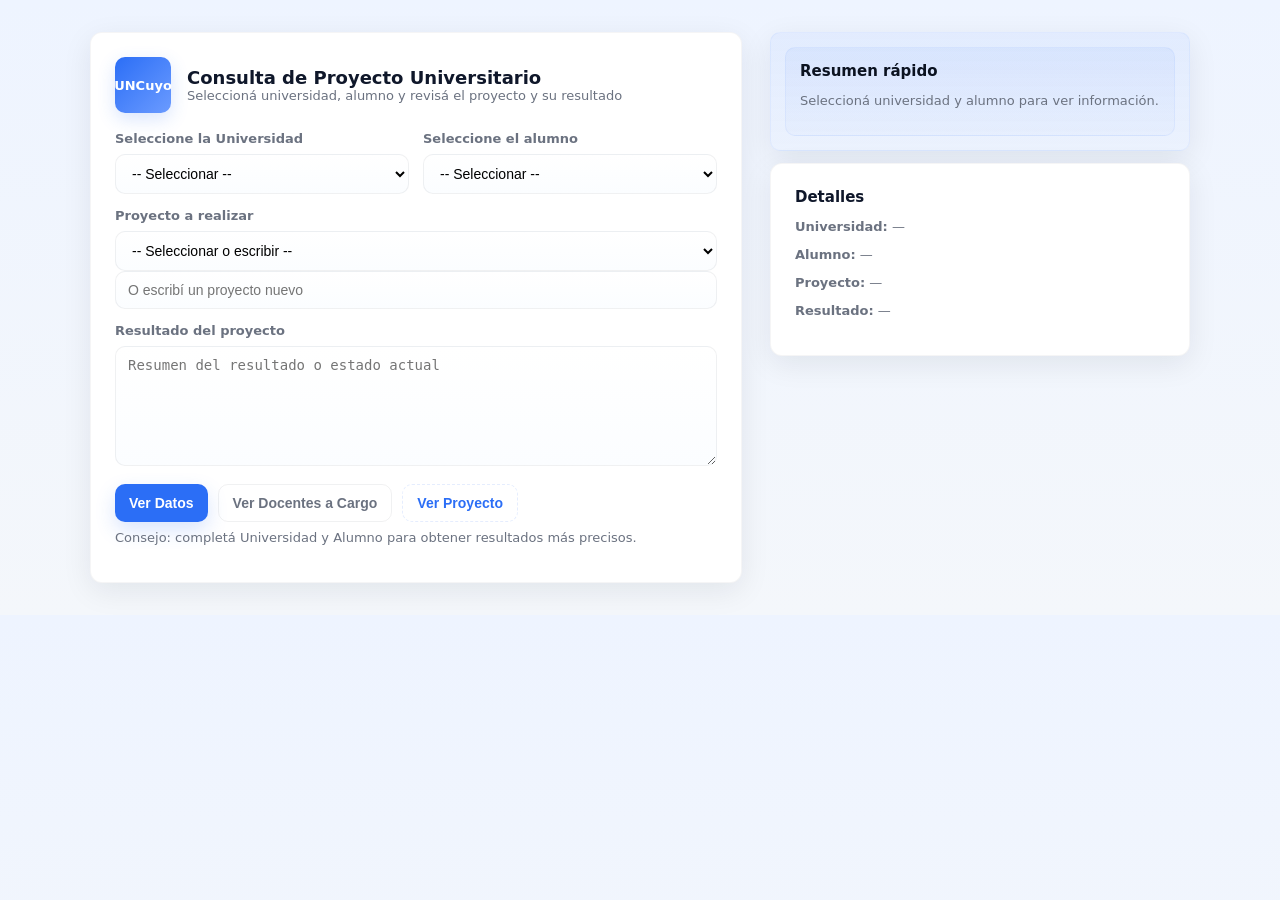
==== src/main/resources/static/index.html @ 14b40607 "fixes" ====
<!doctype html>
<html lang="es">
<head>
    <meta charset="utf-8" />
    <meta name="viewport" content="width=device-width,initial-scale=1" />
    <title>Consulta de Proyecto</title>
    <link rel="stylesheet" href="css/style.css" />
</head>
<body>
<div class="container">
    <!-- Left: Form -->
    <div class="card" aria-labelledby="form-title">
        <header class="form-header">
            <div class="logo">UNCuyo</div>
            <div class="title">
                <h1 id="form-title">Consulta de Proyecto Universitario</h1>
                <p>Seleccioná universidad, alumno y revisá el proyecto y su resultado</p>
            </div>
        </header>

        <form id="projectForm" novalidate>
            <div class="fields">
                <div class="field">
                    <label for="universidad">Seleccione la Universidad</label>
                    <select id="universidad" name="universidad" required>
                        <option value="">-- Seleccionar --</option>
                    </select>
                </div>

                <div class="field">
                    <label for="alumno">Seleccione el alumno</label>
                    <select id="alumno" name="alumno" required>
                        <option value="">-- Seleccionar --</option>
                    </select>
                </div>

                <div class="field full">
                    <label for="proyectoDeGrado">Proyecto a realizar</label>
                    <!-- ahora es select poblado por fetch; también puede quedar vacío para ingreso manual -->
                    <select id="proyectoDeGrado" name="proyecto">
                        <option value="">-- Seleccionar o escribir --</option>
                    </select>
                    <!-- campo alternativo editable si querés permitir texto libre -->
                    <input id="proyectoDeGradoManual" name="proyectoManual" type="text" placeholder="O escribí un proyecto nuevo" />
                </div>

                <div class="field full">
                    <label for="resultado">Resultado del proyecto</label>
                    <textarea id="resultado" name="resultado" placeholder="Resumen del resultado o estado actual"></textarea>
                </div>
            </div>

            <div class="actions" role="group" aria-label="Acciones">
                <button type="button" class="btn btn-primary" id="verDatos">Ver Datos</button>
                <button type="button" class="btn btn-outline" id="verDocentes">Ver Docentes a Cargo</button>
                <button type="button" class="btn btn-ghost" id="verProyecto">Ver Proyecto</button>
            </div>

            <p class="hint">Consejo: completá Universidad y Alumno para obtener resultados más precisos.</p>
        </form>
    </div>

    <!-- Right: Summary / resultados -->
    <aside class="summary">
        <div class="card info" aria-live="polite">
            <div class="info">
                <h3>Resumen rápido</h3>
                <p class="meta" id="resumenMeta">Seleccioná universidad y alumno para ver información.</p>
            </div>
        </div>

        <div class="card">
            <h3 style="margin-top:0">Detalles</h3>
            <p class="meta"><strong>Universidad:</strong> <span id="outUniversidad">—</span></p>
            <p class="meta"><strong>Alumno:</strong> <span id="outAlumno">—</span></p>
            <p class="meta"><strong>Proyecto:</strong> <span id="outProyecto">—</span></p>
            <p class="meta"><strong>Resultado:</strong> <span id="outResultado">—</span></p>
        </div>
    </aside>
</div>

<!-- Modal para docentes -->
<div id="modalDocentes" class="modal" role="dialog" aria-modal="true" aria-hidden="true" aria-labelledby="modalTitle">
    <div class="modal-content" role="document">
        <header class="modal-header">
            <h2 id="modalTitle">Docentes a cargo</h2>
            <button class="modal-close" id="closeModal" aria-label="Cerrar">&times;</button>
        </header>
        <div class="modal-body" id="modalBody">
            <p class="muted">No hay docentes cargados.</p>
        </div>
        <footer class="modal-footer">
            <button class="btn btn-outline" id="modalCloseBtn">Cerrar</button>
        </footer>
    </div>
    <div class="modal-backdrop" id="modalBackdrop"></div>
</div>

<script src="js/script.js"></script>
</body>
</html>
---- src/main/resources/static/css/style.css ----
:root{
    --bg:#f4f7fb;
    --card:#ffffff;
    --accent:#2b6ef6;
    --muted:#6b7280;
    --radius:12px;
    font-family: Inter, system-ui, -apple-system, "Segoe UI", Roboto, "Helvetica Neue", Arial;
}

*{box-sizing:border-box}
body{
    margin:0;
    background: linear-gradient(180deg, #eef4ff 0%, var(--bg) 100%);
    color:#0f172a;
    -webkit-font-smoothing:antialiased;
    -moz-osx-font-smoothing:grayscale;
    padding:32px;
}

.container{
    max-width:1100px;
    margin:0 auto;
    display:grid;
    grid-template-columns: 1fr 420px;
    gap:28px;
    align-items:start;
}

/* Card principal */
.card{
    background:var(--card);
    border-radius:var(--radius);
    padding:24px;
    box-shadow: 0 8px 30px rgba(15,23,42,0.08);
    border: 1px solid rgba(15,23,42,0.04);
}

header.form-header{
    display:flex;
    gap:16px;
    align-items:center;
    margin-bottom:18px;
}
.logo{
    width:56px;
    height:56px;
    border-radius:10px;
    background:linear-gradient(135deg,var(--accent),#6b9bff);
    display:flex;
    align-items:center;
    justify-content:center;
    color:white;
    font-weight:700;
    font-size:13px;
    box-shadow: 0 6px 18px rgba(43,110,246,0.18);
}
.title{
    line-height:1;
}
.title h1{margin:0;font-size:18px}
.title p{margin:2px 0 0;color:var(--muted);font-size:13px}

/* Grid de campos */
.fields{
    display:grid;
    grid-template-columns: repeat(2, 1fr);
    gap:14px;
}

.field{
    display:flex;
    flex-direction:column;
}
label{
    font-size:13px;
    color:var(--muted);
    margin-bottom:8px;
    font-weight:600;
}
select, input[type="text"], textarea{
    padding:10px 12px;
    border-radius:10px;
    border:1px solid rgba(15,23,42,0.06);
    background:linear-gradient(180deg, #fff, #fbfdff);
    font-size:14px;
    outline:none;
    transition:box-shadow .15s, border-color .15s;
}
select:focus, input[type="text"]:focus, textarea:focus{
    box-shadow: 0 6px 18px rgba(43,110,246,0.12);
    border-color: var(--accent);
}
textarea{min-height:120px; resize:vertical; padding-top:10px}

/* Full width field */
.full{grid-column:1 / -1}
#proyectoManual{margin-top:8px}

/* Right column card */
.summary{
    display:flex;
    flex-direction:column;
    gap:12px;
}
.summary .info{
    background: linear-gradient(180deg, rgba(43,110,246,0.06), rgba(43,110,246,0.02));
    padding:14px;
    border-radius:10px;
    border:1px solid rgba(43,110,246,0.06);
    color: #0b1220;
}
.summary h3{margin:0 0 6px 0;font-size:15px}
.meta{font-size:13px;color:var(--muted)}

/* Buttons */
.actions{
    display:flex;
    gap:10px;
    margin-top:18px;
    flex-wrap:wrap;
}
.btn{
    padding:10px 14px;
    border-radius:10px;
    border:0;
    cursor:pointer;
    font-weight:600;
    font-size:14px;
    transition:transform .08s ease, box-shadow .08s;
}
.btn:active{transform:translateY(1px)}
.btn-primary{
    background:var(--accent);
    color:white;
    box-shadow: 0 8px 20px rgba(43,110,246,0.18);
}
.btn-outline{
    background:transparent;
    border:1px solid rgba(15,23,42,0.06);
    color:var(--muted);
}
.btn-ghost{
    background:transparent;
    color:var(--accent);
    border:1px dashed rgba(43,110,246,0.12);
}

/* Modal */
.modal{display:none;position:fixed;inset:0;z-index:60;align-items:center;justify-content:center}
.modal[aria-hidden="false"]{display:flex}
.modal-backdrop{position:fixed;inset:0;background:rgba(8,12,20,0.45);backdrop-filter:blur(2px)}
.modal-content{position:relative;z-index:80;background:var(--card);border-radius:12px;max-width:720px;width:92%;box-shadow:0 20px 60px rgba(2,6,23,0.35);overflow:hidden}
.modal-header{display:flex;align-items:center;justify-content:space-between;padding:16px 20px;border-bottom:1px solid rgba(15,23,42,0.04)}
.modal-body{padding:18px 20px;max-height:60vh;overflow:auto}
.modal-footer{padding:12px 20px;border-top:1px solid rgba(15,23,42,0.04);display:flex;justify-content:flex-end}
.modal-close{background:transparent;border:0;font-size:22px;cursor:pointer;color:var(--muted)}

/* Docente list */
.docente-list{list-style:none;padding:0;margin:0}
.docente-list li{padding:8px 0;border-bottom:1px dashed rgba(15,23,42,0.04);display:flex;justify-content:space-between;align-items:center}
.docente-name{font-weight:600}
.docente-meta{font-size:13px;color:var(--muted)}

/* Small helper */
.hint{font-size:13px;color:var(--muted);margin-top:8px}

/* Responsive */
@media (max-width:980px){
    .container{grid-template-columns:1fr; padding:0 12px}
    .fields{grid-template-columns:1fr}
    .summary{order:2}
}
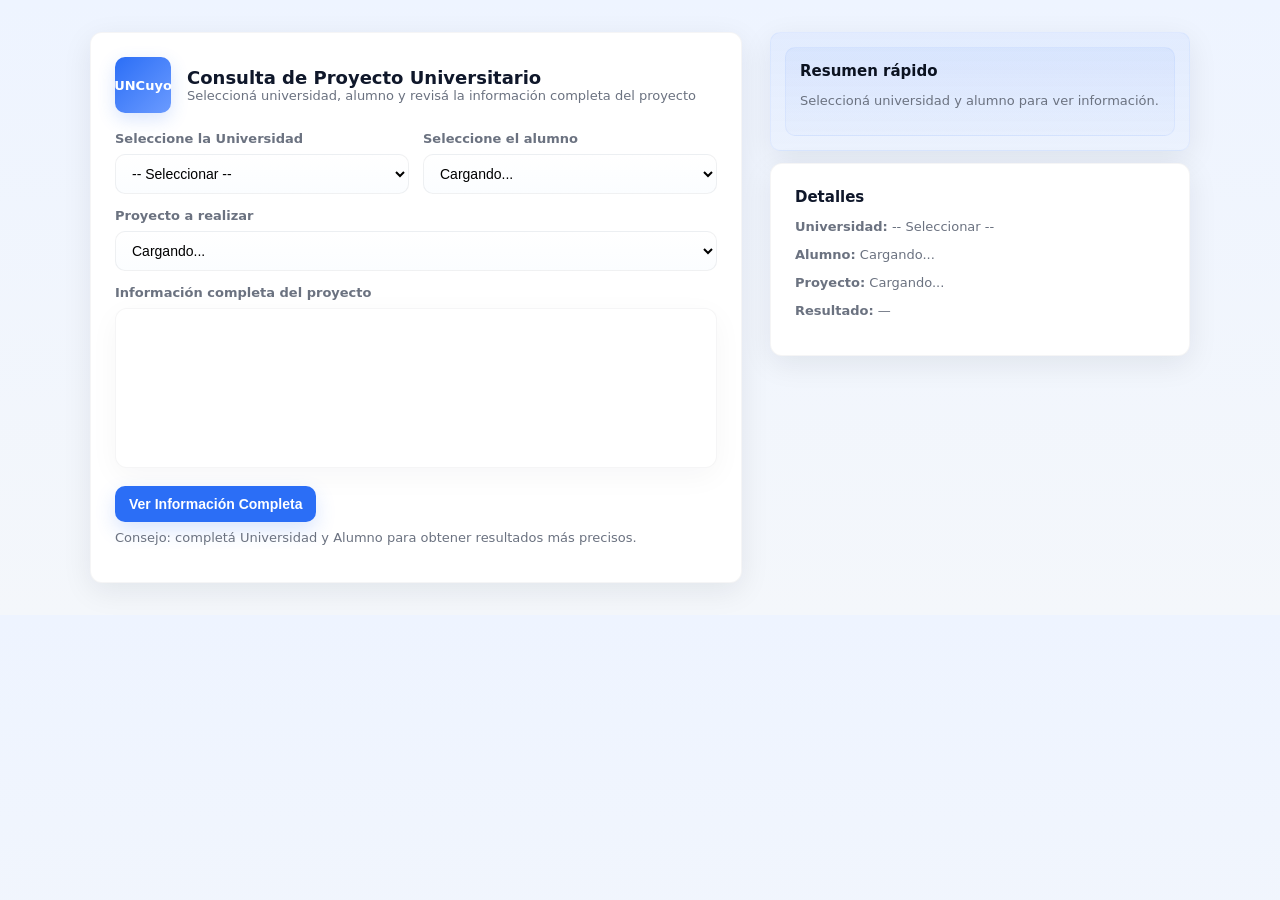
==== commit aa9a4f00: "fixes" ====
--- a/src/main/resources/static/index.html
+++ b/src/main/resources/static/index.html
@@ -3,18 +3,19 @@
 <head>
     <meta charset="utf-8" />
     <meta name="viewport" content="width=device-width,initial-scale=1" />
-    <title>Consulta de Proyecto</title>
+    <title>Consulta de Proyecto Universitario</title>
     <link rel="stylesheet" href="css/style.css" />
+    <link rel="icon" href="/favicon.ico" type="image/x-icon">
 </head>
 <body>
 <div class="container">
-    <!-- Left: Form -->
+    <!-- Panel izquierdo -->
     <div class="card" aria-labelledby="form-title">
         <header class="form-header">
             <div class="logo">UNCuyo</div>
             <div class="title">
                 <h1 id="form-title">Consulta de Proyecto Universitario</h1>
-                <p>Seleccioná universidad, alumno y revisá el proyecto y su resultado</p>
+                <p>Seleccioná universidad, alumno y revisá la información completa del proyecto</p>
             </div>
         </header>
 
@@ -24,6 +25,9 @@
                     <label for="universidad">Seleccione la Universidad</label>
                     <select id="universidad" name="universidad" required>
                         <option value="">-- Seleccionar --</option>
+                        <option value="1">Universidad Nacional de Colombia</option>
+                        <option value="2">Universidad de los Andes</option>
+                        <option value="3">Universidad del Valle</option>
                     </select>
                 </div>
 
@@ -31,69 +35,55 @@
                     <label for="alumno">Seleccione el alumno</label>
                     <select id="alumno" name="alumno" required>
                         <option value="">-- Seleccionar --</option>
+                        <option value="1">María González</option>
+                        <option value="2">Juan Pérez</option>
+                        <option value="3">Ana Rodríguez</option>
                     </select>
                 </div>
 
                 <div class="field full">
-                    <label for="proyectoDeGrado">Proyecto a realizar</label>
-                    <!-- ahora es select poblado por fetch; también puede quedar vacío para ingreso manual -->
-                    <select id="proyectoDeGrado" name="proyecto">
-                        <option value="">-- Seleccionar o escribir --</option>
+                    <label for="proyecto">Proyecto a realizar</label>
+                    <select id="proyecto" name="proyecto">
+                        <option value="">-- Seleccionar --</option>
+                        <option value="1">Plataforma de aprendizaje</option>
+                        <option value="2">Monitoreo académico</option>
+                        <option value="3">Capacitación docente</option>
                     </select>
-                    <!-- campo alternativo editable si querés permitir texto libre -->
-                    <input id="proyectoDeGradoManual" name="proyectoManual" type="text" placeholder="O escribí un proyecto nuevo" />
                 </div>
 
                 <div class="field full">
-                    <label for="resultado">Resultado del proyecto</label>
-                    <textarea id="resultado" name="resultado" placeholder="Resumen del resultado o estado actual"></textarea>
+                    <label for="resultado">Información completa del proyecto</label>
+                    <div id="resultado" name="resultado" class="card resultado-card" role="region" aria-live="polite" tabindex="0">
+                        <!-- Aquí aparecerá la información formateada -->
+                    </div>
                 </div>
             </div>
 
             <div class="actions" role="group" aria-label="Acciones">
-                <button type="button" class="btn btn-primary" id="verDatos">Ver Datos</button>
-                <button type="button" class="btn btn-outline" id="verDocentes">Ver Docentes a Cargo</button>
-                <button type="button" class="btn btn-ghost" id="verProyecto">Ver Proyecto</button>
+                <button type="button" class="btn btn-primary" id="verDatos">Ver Información Completa</button>
             </div>
 
             <p class="hint">Consejo: completá Universidad y Alumno para obtener resultados más precisos.</p>
         </form>
     </div>
 
-    <!-- Right: Summary / resultados -->
+    <!-- Panel derecho -->
     <aside class="summary">
         <div class="card info" aria-live="polite">
             <div class="info">
                 <h3>Resumen rápido</h3>
-                <p class="meta" id="resumenMeta">Seleccioná universidad y alumno para ver información.</p>
+                <p class="meta" id="resumenMeta">Datos listos para ver o exportar.</p>
             </div>
         </div>
 
         <div class="card">
             <h3 style="margin-top:0">Detalles</h3>
-            <p class="meta"><strong>Universidad:</strong> <span id="outUniversidad">—</span></p>
-            <p class="meta"><strong>Alumno:</strong> <span id="outAlumno">—</span></p>
-            <p class="meta"><strong>Proyecto:</strong> <span id="outProyecto">—</span></p>
-            <p class="meta"><strong>Resultado:</strong> <span id="outResultado">—</span></p>
+            <p class="meta"><strong>Universidad:</strong> <span id="outUniversidad">Universidad del Valle</span></p>
+            <p class="meta"><strong>Alumno:</strong> <span id="outAlumno">Ana Rodríguez</span></p>
+            <p class="meta"><strong>Proyecto:</strong> <span id="outProyecto">Capacitación docente</span></p>
+            <p class="meta"><strong>Resultado:</strong> <span id="outResultado">Formación en TIC</span></p>
         </div>
     </aside>
-</div>
-
-<!-- Modal para docentes -->
-<div id="modalDocentes" class="modal" role="dialog" aria-modal="true" aria-hidden="true" aria-labelledby="modalTitle">
-    <div class="modal-content" role="document">
-        <header class="modal-header">
-            <h2 id="modalTitle">Docentes a cargo</h2>
-            <button class="modal-close" id="closeModal" aria-label="Cerrar">&times;</button>
-        </header>
-        <div class="modal-body" id="modalBody">
-            <p class="muted">No hay docentes cargados.</p>
-        </div>
-        <footer class="modal-footer">
-            <button class="btn btn-outline" id="modalCloseBtn">Cerrar</button>
-        </footer>
-    </div>
-    <div class="modal-backdrop" id="modalBackdrop"></div>
 </div>
 
 <script src="js/script.js"></script>
--- a/src/main/resources/static/css/style.css
+++ b/src/main/resources/static/css/style.css
@@ -170,3 +170,85 @@
     .fields{grid-template-columns:1fr}
     .summary{order:2}
 }
+
+/* Resultado: estilo igual que la tarjeta de detalles pero con scroll y monospaced */
+.resultado-card{
+    background: var(--card);
+    border-radius: var(--radius);
+    padding: 14px;
+    min-height: 160px;
+    max-height: 360px;
+    overflow: auto;
+    white-space: pre-wrap;
+    font-family: "Monospaced", ui-monospace, SFMono-Regular, Menlo, Monaco, "Roboto Mono", "Courier New", monospace;
+    font-size: 13px;
+    line-height: 1.45;
+    color: #0b1220;
+    border: 1px solid rgba(15,23,42,0.04);
+    box-shadow: 0 8px 30px rgba(15,23,42,0.04);
+}
+
+/* Mantener consistencia visual con .meta (pequeños textos) */
+.resultado-card .meta{
+    color: var(--muted);
+    font-size: 13px;
+}
+
+/* Asegurar que los encabezados y separadores se vean bien */
+.resultado-card h1, .resultado-card h2 {
+    margin: 8px 0;
+    font-weight: 700;
+}
+
+/* Estilo para el bloque de resultado: igual visual que "Detalles" */
+.resultado-card{
+    background: var(--card);
+    border-radius: var(--radius);
+    padding: 16px;
+    min-height: 160px;
+    max-height: 360px;
+    overflow:auto;
+    color: #0b1220;
+    border: 1px solid rgba(15,23,42,0.04);
+    box-shadow: 0 8px 30px rgba(15,23,42,0.04);
+    font-family: Inter, system-ui, -apple-system, "Segoe UI", Roboto, "Helvetica Neue", Arial;
+    font-size: 14px;
+    line-height: 1.5;
+    white-space: normal;
+}
+
+/* Tipografía y jerarquía como el panel de detalles */
+.resultado-card .section-title{
+    display:block;
+    font-weight:700;
+    margin:12px 0 6px;
+    color:#0b1220;
+    font-size:14px;
+}
+.resultado-card .section-subtitle{
+    display:block;
+    font-weight:600;
+    margin:8px 0 6px;
+    color:var(--muted);
+    font-size:13px;
+}
+.resultado-card .kv{
+    margin:4px 0;
+    color:#0b1220;
+}
+.resultado-card .kv .k{ font-weight:700; color:#0b1220; }
+.resultado-card .kv .v{ color:#0b1220; margin-left:6px; }
+
+/* Docentes y listas */
+.resultado-card .docente{
+    margin:8px 0 8px 8px;
+    padding-left:6px;
+    border-left:3px solid rgba(43,110,246,0.08);
+}
+.resultado-card .small{
+    color:var(--muted);
+    font-size:13px;
+}
+
+/* Mantener scroll visible y accesible */
+.resultado-card:focus{ outline: 2px solid rgba(43,110,246,0.12); outline-offset:2px; }
